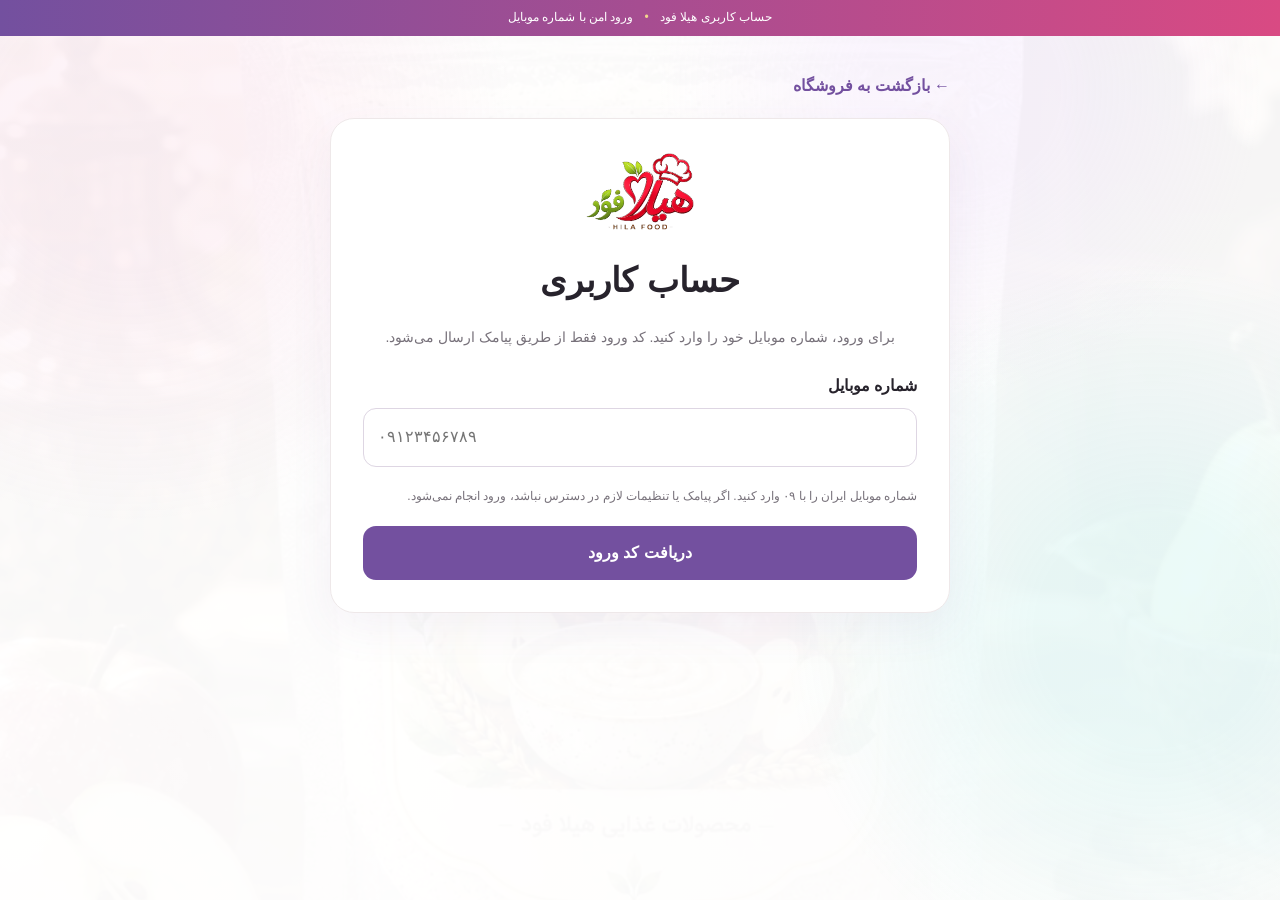
==== account.html @ fc39908d "Stage 4: add Persian mobile account UI" ====
<!doctype html>
<html lang="fa" dir="rtl">
<head>
  <meta charset="utf-8">
  <meta name="viewport" content="width=device-width,initial-scale=1">
  <meta name="theme-color" content="#73509f">
  <title>حساب کاربری | هیلا فود</title>
  <link rel="stylesheet" href="style.css">
  <style>
    .account-wrap{width:min(620px,calc(100% - 28px));margin:36px auto 64px}
    .account-card{background:#fff;border:1px solid var(--line);border-radius:24px;padding:clamp(18px,5vw,32px);box-shadow:0 16px 44px #73509f12}
    .account-brand{text-align:center;margin-bottom:22px}
    .account-brand img{width:112px;max-height:92px;object-fit:contain}
    .account-card h1{font-size:clamp(24px,5vw,34px);margin:8px 0}
    .account-help{color:var(--muted);font-size:14px}
    .account-field{display:block;margin:18px 0}
    .account-field span{display:block;font-weight:700;margin-bottom:7px}
    .account-field input{width:100%;padding:14px;border:1px solid #ded6e3;border-radius:13px;font:inherit;background:#fff}
    .account-field input:focus{outline:2px solid #73509f44;border-color:var(--purple)}
    .account-actions{display:grid;gap:10px;margin-top:18px}
    .account-actions button,.account-actions a{width:100%;border:0;border-radius:13px;padding:13px 16px;font:inherit;font-weight:700;text-align:center;cursor:pointer}
    .account-primary{background:var(--purple);color:#fff}
    .account-secondary{background:#f5eff9;color:var(--purple)}
    .account-status{padding:12px 14px;border-radius:12px;margin:14px 0;font-size:14px;line-height:1.9;background:#f8f5fa;color:#4d3b5d}
    .account-status.error{background:#fff0f1;color:#a21d3d}
    .account-status.success{background:#edf9f1;color:#22663a}
    .account-status[hidden],.account-step[hidden],#accountLoggedIn[hidden]{display:none!important}
    .account-muted{font-size:12px;color:var(--muted);line-height:1.9;margin-top:12px}
    .account-user{background:#f8f5fa;padding:14px;border-radius:14px;margin:18px 0;overflow-wrap:anywhere}
    .account-back{display:inline-block;margin:0 0 18px;color:var(--purple);font-weight:700}
    @media(max-width:480px){.account-wrap{margin-top:20px}.account-card{border-radius:18px}}
  </style>
</head>
<body>
  <div class="announcement">حساب کاربری هیلا فود <span>•</span> ورود امن با شماره موبایل</div>
  <main class="account-wrap">
    <a class="account-back" href="index.html">← بازگشت به فروشگاه</a>
    <section class="account-card" aria-labelledby="accountTitle">
      <div class="account-brand">
        <a href="index.html"><img src="assets/logo.webp" alt="هیلا فود"></a>
        <h1 id="accountTitle">حساب کاربری</h1>
        <p class="account-help">برای ورود، شماره موبایل خود را وارد کنید. کد ورود فقط از طریق پیامک ارسال می‌شود.</p>
      </div>

      <div id="accountStatus" class="account-status" role="status" aria-live="polite" hidden></div>

      <section id="accountLoggedOut">
        <div id="phoneStep" class="account-step">
          <label class="account-field" for="accountPhone">
            <span>شماره موبایل</span>
            <input id="accountPhone" type="tel" inputmode="tel" autocomplete="tel" maxlength="16" placeholder="۰۹۱۲۳۴۵۶۷۸۹" aria-describedby="phoneHelp">
          </label>
          <p id="phoneHelp" class="account-muted">شماره موبایل ایران را با ۰۹ وارد کنید. اگر پیامک یا تنظیمات لازم در دسترس نباشد، ورود انجام نمی‌شود.</p>
          <div class="account-actions">
            <button id="requestOtpButton" class="account-primary" type="button">دریافت کد ورود</button>
          </div>
        </div>

        <div id="codeStep" class="account-step" hidden>
          <p class="account-help">کد شش‌رقمی ارسال‌شده را وارد کنید.</p>
          <label class="account-field" for="accountCode">
            <span>کد یک‌بارمصرف</span>
            <input id="accountCode" type="text" inputmode="numeric" autocomplete="one-time-code" maxlength="6" pattern="[0-9۰-۹]{6}" placeholder="۱۲۳۴۵۶">
          </label>
          <div class="account-actions">
            <button id="verifyOtpButton" class="account-primary" type="button">تأیید کد و ورود</button>
            <button id="resendOtpButton" class="account-secondary" type="button" disabled>ارسال دوباره کد (۶۰)</button>
            <button id="changePhoneButton" class="account-secondary" type="button">تغییر شماره موبایل</button>
          </div>
        </div>
      </section>

      <section id="accountLoggedIn" hidden>
        <h2>شما وارد حساب شده‌اید</h2>
        <div id="accountUser" class="account-user"></div>
        <p class="account-help">وضعیت ورود از نشست معتبر سمت سرور بررسی می‌شود. این صفحه به‌تنهایی دسترسی خرید یا مشاهده محتوای پولی ایجاد نمی‌کند.</p>
        <div class="account-actions">
          <a class="account-primary" href="index.html#course">مشاهده دوره‌ها</a>
          <button id="logoutButton" class="account-secondary" type="button">خروج از حساب</button>
        </div>
      </section>
    </section>
  </main>
  <script src="account.js" defer></script>
</body>
</html>
---- style.css ----
:root {
  --pink: #d94a83;
  --pink2: #fff2f6;
  --gold: #c99b3b;
  --turq: #20b7b2;
  --purple: #73509f;
  --ink: #27232c;
  --muted: #77717a;
  --line: #eee8e9;
}

* {
  box-sizing: border-box;
}

html {
  scroll-behavior: smooth;
}

body {
  margin: 0;
  color: var(--ink);
  font-family: Tahoma, "Segoe UI", sans-serif;
  background: #fff;
  line-height: 1.8;
  overflow-wrap: break-word;
}

body:before {
  content: "";
  position: fixed;
  inset: 0;
  background:
    linear-gradient(#ffffffdd, #ffffffed),
    url("assets/farni-beh-sib.webp") center / cover no-repeat;
  filter: saturate(.75);
  z-index: -1;
  opacity: .32;
}

body:after {
  content: "";
  position: fixed;
  inset: 0;
  pointer-events: none;
  z-index: -1;
  background:
    radial-gradient(circle at 10% 15%, #f7c6dc33 0 10%, transparent 28%),
    radial-gradient(circle at 90% 70%, #9de8e433 0 9%, transparent 28%),
    radial-gradient(circle at 75% 10%, #ead4ff33 0 8%, transparent 24%);
}

a {
  text-decoration: none;
  color: inherit;
}

img {
  max-width: 100%;
}

.container {
  width: min(1160px, calc(100% - 28px));
  margin: auto;
}

/* نوار بالای سایت */

.announcement {
  background: linear-gradient(
    90deg,
    var(--purple),
    var(--pink),
    var(--turq)
  );
  background-size: 200% 100%;
  animation: shine 8s ease infinite;
  color: #fff;
  text-align: center;
  padding: 7px;
  font-size: 12px;
}

.announcement span {
  color: #f1d58d;
  margin: 0 8px;
}

@keyframes shine {
  0%, 100% {
    background-position: 0 50%;
  }
  50% {
    background-position: 100% 50%;
  }
}

/* سربرگ و لوگو */

.site-header {
  background: #ffffffef;
  backdrop-filter: blur(8px);
  position: sticky;
  top: 0;
  z-index: 30;
  box-shadow: 0 8px 30px #7b4d7b18;
}

.header-top {
  min-height: 106px;
  display: flex;
  align-items: center;
  justify-content: center;
  position: relative;
}

.brand {
  text-align: center;
}

.brand img {
  display: block;
  width: 150px;
  height: 68px;
  object-fit: contain;
  background: transparent;
  margin: auto;
  filter: drop-shadow(0 8px 14px #8e4f8e18);
  transition: transform .25s ease;
}

.brand:hover img {
  transform: scale(1.04);
}

.brand span {
  font-size: 11px;
  color: #887a83;
}

.head-side {
  position: absolute;
  left: 0;
  display: flex;
  align-items: center;
  gap: 10px;
  font-size: 12px;
}

.head-side > a:first-child {
  color: var(--turq);
  font-weight: 700;
}

.head-side a {
  white-space: nowrap;
}

.eitaa {
  color: var(--pink);
}

.cart-btn {
  border: 0;
  background: var(--purple);
  color: #fff;
  border-radius: 30px;
  padding: 8px 12px;
  font: inherit;
  cursor: pointer;
}

.cart-count {
  background: var(--pink);
  border-radius: 50%;
  padding: 1px 6px;
}

/* منو و جستجو */

.nav {
  min-height: 54px;
  border-top: 1px solid #f4eff0;
  display: flex;
  align-items: center;
  gap: 18px;
}

.nav-links {
  display: flex;
  gap: 17px;
  font-size: 12px;
  font-weight: 700;
  white-space: nowrap;
}

.nav-links a:hover {
  color: var(--pink);
}

.search {
  margin-right: auto;
  width: 230px;
  border: 1px solid #e7e0e2;
  border-radius: 28px;
  background: #fff;
  display: flex;
  padding: 0 12px;
  align-items: center;
}

.search input {
  border: 0;
  outline: 0;
  width: 100%;
  min-width: 0;
  padding: 9px;
  font: inherit;
  font-size: 12px;
}

.hamb {
  display: none;
  border: 0;
  background: none;
  font-size: 27px;
  cursor: pointer;
}

/* بخش اصلی معرفی هیلا فود */

.hero {
  position: relative;
  margin-top: 20px;
  min-height: 390px;
  border-radius: 30px;
  overflow: hidden;
  display: grid;
  grid-template-columns: 1fr 1fr;
  background: #fff;
  border: 1px solid #fff;
  box-shadow: 0 20px 55px #8b47751c;
}

.hero:before {
  content: "";
  position: absolute;
  width: 150px;
  height: 150px;
  border-radius: 50%;
  background: #f4c1d944;
  left: -50px;
  top: -55px;
  filter: blur(2px);
  pointer-events: none;
}

.hero-copy {
  padding: 55px 50px;
  min-width: 0;
}

.eyebrow,
.section-title span,
.course span,
.about > span,
.contact > span,
.bego-inner > span {
  color: var(--pink);
  font-weight: 800;
  font-size: 13px;
}

.hero h1 {
  font-size: 42px;
  line-height: 1.5;
  margin: 10px 0;
}

.hero h1 strong {
  color: var(--purple);
}

.hero p {
  color: var(--muted);
  max-width: 530px;
}

.hero-art {
  padding: 18px;
  min-width: 0;
  display: flex;
  align-items: flex-start;
  justify-content: center;
}

/* اصلاح اصلی: عکس کامل و بدون برش */

.hero-art img {
  display: block;
  width: 100%;
  height: auto;
  max-height: 650px;
  object-fit: contain;
  object-position: center top;
  border-radius: 24px;
}

/* دکمه‌ها */

.btn {
  display: inline-flex;
  align-items: center;
  justify-content: center;
  padding: 10px 22px;
  border-radius: 13px;
  font-weight: 800;
  font-size: 13px;
  transition: transform .2s ease, box-shadow .2s ease;
}

.btn:hover {
  transform: translateY(-3px);
  box-shadow: 0 10px 22px #68406022;
}

.gold {
  background: var(--gold);
  color: #fff;
}

.purple {
  background: var(--purple);
  color: #fff;
}

.turq {
  background: var(--turq);
  color: #fff;
}

/* عنوان بخش‌ها */

.section-title {
  display: flex;
  align-items: end;
  justify-content: space-between;
  gap: 12px;
  margin: 48px 0 18px;
}

.section-title h2 {
  margin: 4px 0 0;
  font-size: 26px;
}

.section-title small {
  color: #8d7b84;
}

.view-all {
  color: var(--purple);
  font-weight: 800;
  font-size: 12px;
}

/* ریل افقی دسته‌بندی‌ها و محصولات */

.horizontal-rail {
  display: flex;
  gap: 14px;
  overflow-x: auto;
  scroll-snap-type: x mandatory;
  padding: 4px 2px 16px;
  -webkit-overflow-scrolling: touch;
  scrollbar-width: thin;
}

.horizontal-rail > * {
  scroll-snap-align: start;
  flex: 0 0 185px;
}

.category-card {
  position: relative;
  background: linear-gradient(145deg, #fff, #fff7fa);
  border: 1px solid var(--line);
  border-radius: 20px;
  overflow: hidden;
  text-align: center;
  box-shadow: 0 7px 22px #44304008;
  transition: transform .22s ease, box-shadow .22s ease,
    border-color .22s ease;
}

.category-card img {
  display: block;
  width: 100%;
  height: 135px;
  object-fit: contain;
  padding: 8px;
  background: linear-gradient(145deg, #fff9fb, #f9f5ff);
  transition: transform .3s ease;
}

.category-card b {
  display: block;
  padding: 10px 7px;
  font-size: 12px;
}

.category-card:hover,
.product:hover {
  transform: translateY(-6px);
  box-shadow: 0 16px 32px #744b7118;
  border-color: #e8b5ce;
}

.category-card:hover img {
  transform: scale(1.04);
}

.category-card:nth-child(4n + 1) {
  border-top: 3px solid var(--pink);
}

.category-card:nth-child(4n + 2) {
  border-top: 3px solid var(--gold);
}

.category-card:nth-child(4n + 3) {
  border-top: 3px solid var(--turq);
}

.category-card:nth-child(4n) {
  border-top: 3px solid var(--purple);
}

.product-rail > * {
  flex-basis: 250px;
}

/* کارت محصولات */

.product {
  background: #fff;
  border: 1px solid var(--line);
  border-radius: 20px;
  overflow: hidden;
  box-shadow: 0 8px 28px #4530400a;
  transition: transform .22s ease, box-shadow .22s ease,
    border-color .22s ease;
}

.photo {
  height: 190px;
  position: relative;
  background: #faf7f6;
}

.photo img {
  width: 100%;
  height: 100%;
  object-fit: cover;
}

.badge {
  position: absolute;
  top: 10px;
  right: 10px;
  background: #fffdfcdd;
  color: var(--pink);
  padding: 3px 8px;
  border-radius: 20px;
  font-size: 10px;
  font-weight: 800;
}

.product-body {
  padding: 13px;
}

.product-body small {
  color: #a08e98;
  font-size: 10px;
}

.product-body h3 {
  margin: 3px 0;
  font-size: 15px;
}

.product-body p {
  color: var(--muted);
  font-size: 11px;
  min-height: 43px;
  margin: 5px 0;
}

.product-foot {
  display: flex;
  justify-content: space-between;
  align-items: center;
  gap: 8px;
  font-size: 11px;
}

.product-foot strong {
  color: #9b6d15;
}

.product-foot del {
  color: #aaa;
}

.details {
  border: 0;
  background: var(--pink);
  color: #fff;
  border-radius: 9px;
  padding: 7px 9px;
  font: inherit;
  font-size: 10px;
  cursor: pointer;
  transition: transform .2s ease, background .2s ease;
}

.product-foot .details:hover {
  transform: scale(1.04);
  background: var(--purple);
}

.no-price {
  color: #888;
}

.empty {
  padding: 25px;
  color: #777;
}

.photo.no-image,
.vertical-no-image {
  display: flex;
  align-items: center;
  justify-content: center;
  text-align: center;
  background: linear-gradient(135deg, #fff0f6, #f2edff 50%, #e9fbfa);
  color: #9a7c8d;
  font-weight: 800;
}

.no-image-text {
  padding: 20px;
  line-height: 1.7;
}

.no-image-text small,
.vertical-no-image small {
  font-weight: 400;
  color: #b19ca8;
}

/* ویدئو و دوره آموزشی */

.video-section,
.course,
.about,
.contact {
  margin-top: 15px;
}

.video-box {
  min-height: 190px;
  border-radius: 24px;
  background: linear-gradient(135deg, #f9eef5, #edf9f8);
  display: flex;
  align-items: center;
  padding: 30px;
}

.video-box h3 {
  margin-top: 0;
}

.course {
  display: grid;
  grid-template-columns: 1fr 1fr;
  gap: 25px;
  align-items: center;
  background: #fff;
  border-radius: 24px;
  padding: 18px;
  box-shadow: 0 14px 38px #6c4c7110;
  border: 1px solid #f0e4eb;
}

.course img {
  display: block;
  width: 100%;
  height: 230px;
  object-fit: cover;
  border-radius: 18px;
}

/* بخش بهم بگو */

.bego {
  position: relative;
  margin-top: 50px;
  overflow: hidden;
  background: linear-gradient(135deg, #fff0f6, #f8efff, #edfafa);
  border-radius: 28px;
}

.bego:before {
  content: "✦";
  position: absolute;
  left: 7%;
  top: 15%;
  font-size: 70px;
  color: #d94a8320;
  pointer-events: none;
}

.bego-inner {
  padding: 42px 0;
}

.bego h2,
.about h2,
.contact h2 {
  font-size: 28px;
  margin: 5px 0;
}

.bego p,
.about p {
  color: var(--muted);
  max-width: 850px;
}

/* درباره ما و تماس */

.about {
  padding: 40px 0;
}

.contact {
  padding: 30px 0 60px;
}

.contact-actions {
  display: flex;
  gap: 12px;
  flex-wrap: wrap;
}

.contact-actions a {
  border: 1px solid #ddd;
  padding: 9px 16px;
  border-radius: 12px;
  background: #fff;
}

.footer-inner {
  display: flex;
  align-items: center;
  justify-content: space-between;
  gap: 12px;
  padding: 20px 0;
  font-size: 11px;
}

.footer-inner img {
  width: 90px;
  object-fit: contain;
  background: transparent;
}

/* سبد خرید شناور موبایل */

.mobile-cart {
  display: none;
  position: fixed;
  left: 12px;
  top: 72px;
  width: 46px;
  height: 46px;
  border: 1px solid #eadce5;
  border-radius: 50%;
  background: linear-gradient(135deg, var(--pink), var(--purple));
  color: #fff;
  box-shadow: 0 8px 24px #6b3f6a33;
  z-index: 60;
  font-size: 21px;
  align-items: center;
  justify-content: center;
  cursor: pointer;
}

.mobile-cart .cart-count {
  position: absolute;
  right: -4px;
  top: -4px;
  background: var(--gold);
  color: #fff;
  min-width: 19px;
  height: 19px;
  padding: 0 4px;
  display: flex;
  align-items: center;
  justify-content: center;
  border: 2px solid #fff;
  font-size: 10px;
}

.drawer,
.shade {
  display: none;
}

/* پنل کشویی سبد خرید */

.cart-shade {
  display: none;
  position: fixed;
  inset: 0;
  background: #0005;
  z-index: 90;
}

.cart-shade.show {
  display: block;
}

.cart-drawer {
  position: fixed;
  right: -410px;
  top: 0;
  width: min(390px, 92vw);
  height: 100vh;
  background: #fff;
  z-index: 100;
  padding: 20px;
  box-shadow: -10px 0 30px #0002;
  transition: .25s;
  overflow: auto;
}

.cart-drawer.open {
  right: 0;
}

.cart-head,
.cart-total {
  display: flex;
  justify-content: space-between;
  align-items: center;
}

.cart-row {
  display: flex;
  justify-content: space-between;
  gap: 10px;
  padding: 12px 0;
  border-bottom: 1px solid #eee;
  font-size: 12px;
}

.cart-row small {
  display: block;
  color: #888;
}

.qty {
  display: flex;
  gap: 7px;
  align-items: center;
}

.qty button {
  width: 28px;
  height: 28px;
  border: 1px solid #ddd;
  background: #fff;
  border-radius: 7px;
}

.checkout {
  width: 100%;
  border: 0;
  border-radius: 12px;
  padding: 12px;
  background: var(--gold);
  color: #fff;
  font: inherit;
  cursor: pointer;
}

/* سربرگ صفحات داخلی */

.simple-head {
  display: flex;
  justify-content: space-between;
  align-items: center;
  padding: 15px max(14px, calc((100% - 1160px) / 2));
  background: #fff;
}

.simple-head img {
  width: 115px;
  object-fit: contain;
  background: transparent;
}

.page-title {
  padding: 35px 0 15px;
}

.page-title span {
  color: var(--pink);
  font-weight: 800;
}

.page-title h1 {
  font-size: 30px;
  margin: 5px 0;
}

/* فیلترها */

.filters {
  display: flex;
  gap: 12px;
  flex-wrap: wrap;
  background: #fff;
  padding: 14px;
  border-radius: 18px;
  border: 1px solid var(--line);
  box-shadow: 0 10px 30px #6c4c7110;
}

.filters label {
  display: flex;
  align-items: center;
  gap: 8px;
  font-size: 12px;
}

.filters input,
.filters select {
  padding: 9px;
  border: 1px solid #ddd;
  border-radius: 9px;
  font: inherit;
  max-width: 100%;
}

/* فهرست عمودی محصولات */

.vertical-products {
  display: grid;
  gap: 16px;
  margin: 20px 0 60px;
}

.vertical-product {
  background: #fff;
  border: 1px solid var(--line);
  border-radius: 22px;
  padding: 14px;
  display: grid;
  grid-template-columns: 220px minmax(0, 1fr);
  gap: 18px;
  transition: transform .2s ease, box-shadow .2s ease;
}

.vertical-product:hover {
  transform: translateY(-3px);
  box-shadow: 0 14px 34px #6c4c7115;
}

.vertical-product > img {
  width: 220px;
  height: 180px;
  object-fit: cover;
  border-radius: 16px;
}

.vertical-product h2 {
  margin: 3px 0;
  font-size: 20px;
}

.vertical-product p {
  color: var(--muted);
  font-size: 13px;
}

.price {
  font-weight: 800;
}

.price strong {
  color: #9b6d15;
}

.video-link {
  display: inline-block;
  margin-top: 10px;
  color: var(--purple);
  font-weight: 800;
  font-size: 12px;
}

.vertical-no-image {
  width: 220px;
  height: 180px;
  border-radius: 16px;
}

/* نمایش تبلت و موبایل */

@media (max-width: 900px) {
  .container {
    width: min(100% - 24px, 1160px);
  }

  .mobile-cart {
    display: flex;
  }

  .head-side {
    display: none;
  }

  .nav-links {
    display: none;
  }

  .hamb {
    display: block;
  }

  .nav {
    flex-direction: row;
    justify-content: space-between;
  }

  .search {
    margin: 0;
    width: 240px;
    max-width: calc(100% - 55px);
  }

  .hero {
    grid-template-columns: 1fr;
  }

  .hero-art {
    order: -1;
    padding: 18px;
  }

  /* در موبایل عکس کامل دیده شود */
  .hero-art img {
    width: 100%;
    height: auto;
    max-height: none;
    object-fit: contain;
    object-position: center top;
  }

  .hero-copy {
    padding: 30px;
  }

  .hero h1 {
    font-size: 32px;
  }

  .course {
    grid-template-columns: 1fr;
  }

  .product-rail > * {
    flex-basis: 235px;
  }

  .drawer {
    position: fixed;
    right: -300px;
    top: 0;
    width: 280px;
    max-width: 85vw;
    height: 100vh;
    background: #fff;
    z-index: 80;
    padding: 18px;
    display: flex;
    flex-direction: column;
    gap: 10px;
    transition: .25s;
    box-shadow: -10px 0 30px #0002;
    overflow-y: auto;
  }

  .drawer.open {
    right: 0;
  }

  .drawer a {
    padding: 9px;
    border-bottom: 1px solid #eee;
  }

  .drawer-head {
    display: flex;
    justify-content: space-between;
    align-items: center;
  }

  .drawer-head img {
    width: 110px;
    object-fit: contain;
    background: transparent;
  }

  .drawer-head button {
    font-size: 28px;
    border: 0;
    background: none;
  }

  .drawer .drawer-cart {
    margin-top: 8px;
    background: var(--purple);
    color: #fff;
    border-radius: 12px;
    text-align: center;
  }

  .drawer .social-link {
    border-bottom: 0;
    color: var(--pink);
  }

  .shade {
    display: block;
    position: fixed;
    inset: 0;
    background: #0005;
    z-index: 70;
    opacity: 0;
    pointer-events: none;
  }

  .shade.show {
    opacity: 1;
    pointer-events: auto;
  }

  .vertical-product {
    grid-template-columns: 1fr;
  }

  .vertical-product > img {
    width: 100%;
    height: 210px;
  }

  .vertical-no-image {
    width: 100%;
    height: 210px;
  }

  .section-title h2 {
    font-size: 22px;
  }
}

/* موبایل کوچک */

@media (max-width: 500px) {
  .container {
    width: min(100% - 20px, 1160px);
  }

  .hero {
    border-radius: 24px;
  }

  .hero-art {
    padding: 14px;
  }

  /* ارتفاع ثابت حذف شده تا سر و روسری بریده نشود */
  .hero-art img {
    width: 100%;
    height: auto;
    max-height: none;
    object-fit: contain;
    object-position: center top;
    border-radius: 20px;
  }

  .hero-copy {
    padding: 25px 20px;
  }

  .hero h1 {
    font-size: 29px;
  }

  .brand img {
    width: 135px;
  }

  .search {
    width: 210px;
  }

  .category-card img {
    height: 125px;
  }

  .product-rail > * {
    flex-basis: 220px;
  }

  .bego h2,
  .about h2,
  .contact h2 {
    font-size: 24px;
  }

  .section-title {
    align-items: flex-start;
  }

  .footer-inner {
    flex-wrap: wrap;
  }
}
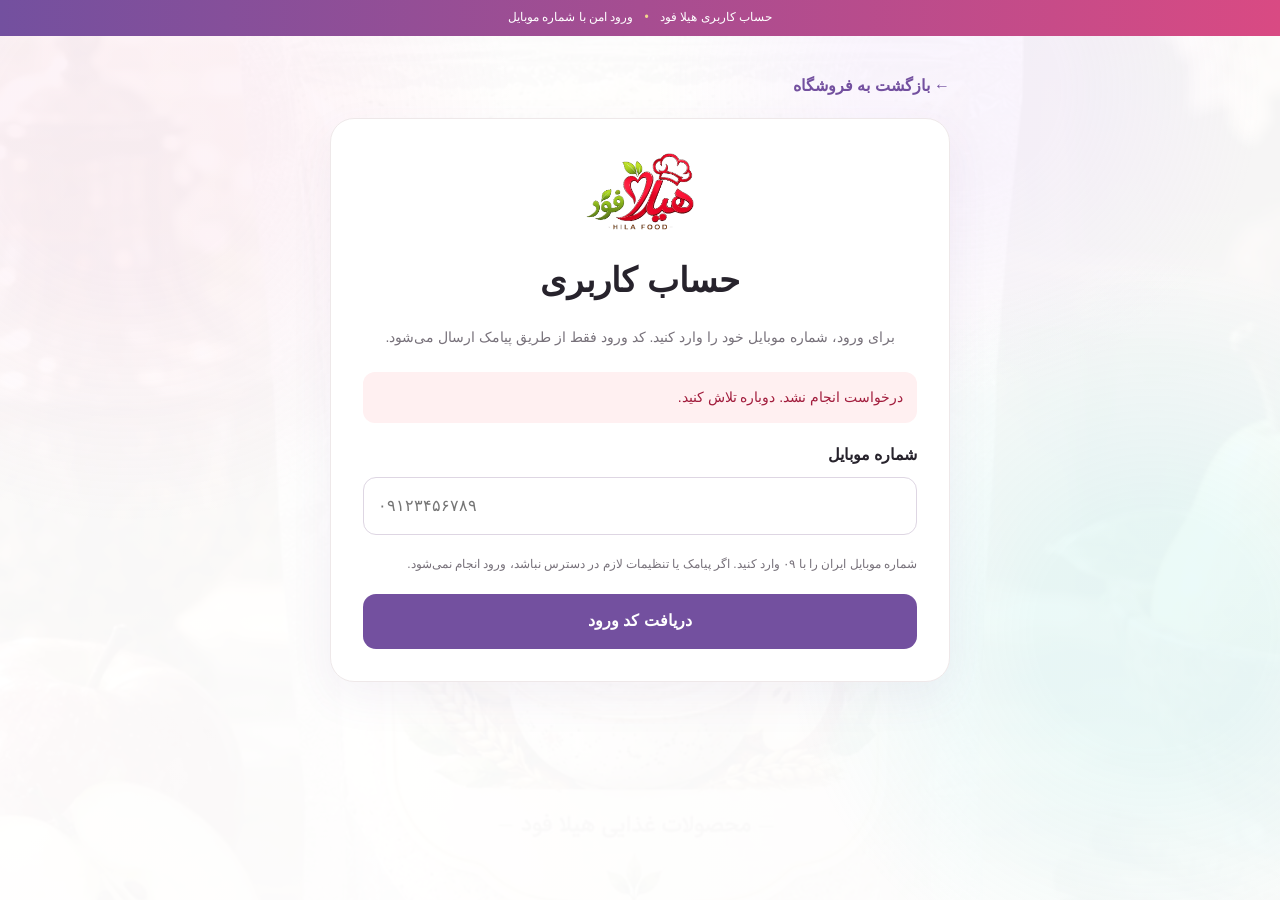
==== commit 989b2002: "Stage 5: add gated full-course checkout flow" ====
--- a/account.html
+++ b/account.html
@@ -27,6 +27,10 @@
     .account-status[hidden],.account-step[hidden],#accountLoggedIn[hidden]{display:none!important}
     .account-muted{font-size:12px;color:var(--muted);line-height:1.9;margin-top:12px}
     .account-user{background:#f8f5fa;padding:14px;border-radius:14px;margin:18px 0;overflow-wrap:anywhere}
+    .account-course-orders{display:grid;gap:10px;margin:18px 0}
+    .account-course-order{border:1px solid var(--line);border-radius:14px;padding:14px;display:grid;gap:8px;overflow-wrap:anywhere}
+    .account-course-order p{margin:0;color:var(--muted);font-size:14px}
+    .account-course-order a{display:inline-block;text-align:center;padding:10px;border-radius:10px;text-decoration:none}
     .account-back{display:inline-block;margin:0 0 18px;color:var(--purple);font-weight:700}
     @media(max-width:480px){.account-wrap{margin-top:20px}.account-card{border-radius:18px}}
   </style>
@@ -73,6 +77,8 @@
       <section id="accountLoggedIn" hidden>
         <h2>شما وارد حساب شده‌اید</h2>
         <div id="accountUser" class="account-user"></div>
+        <h3>سفارش‌ها و دوره‌های من</h3>
+        <div id="accountCourseOrders" class="account-course-orders" aria-live="polite">در حال دریافت سفارش‌های دوره…</div>
         <p class="account-help">وضعیت ورود از نشست معتبر سمت سرور بررسی می‌شود. این صفحه به‌تنهایی دسترسی خرید یا مشاهده محتوای پولی ایجاد نمی‌کند.</p>
         <div class="account-actions">
           <a class="account-primary" href="index.html#course">مشاهده دوره‌ها</a>
